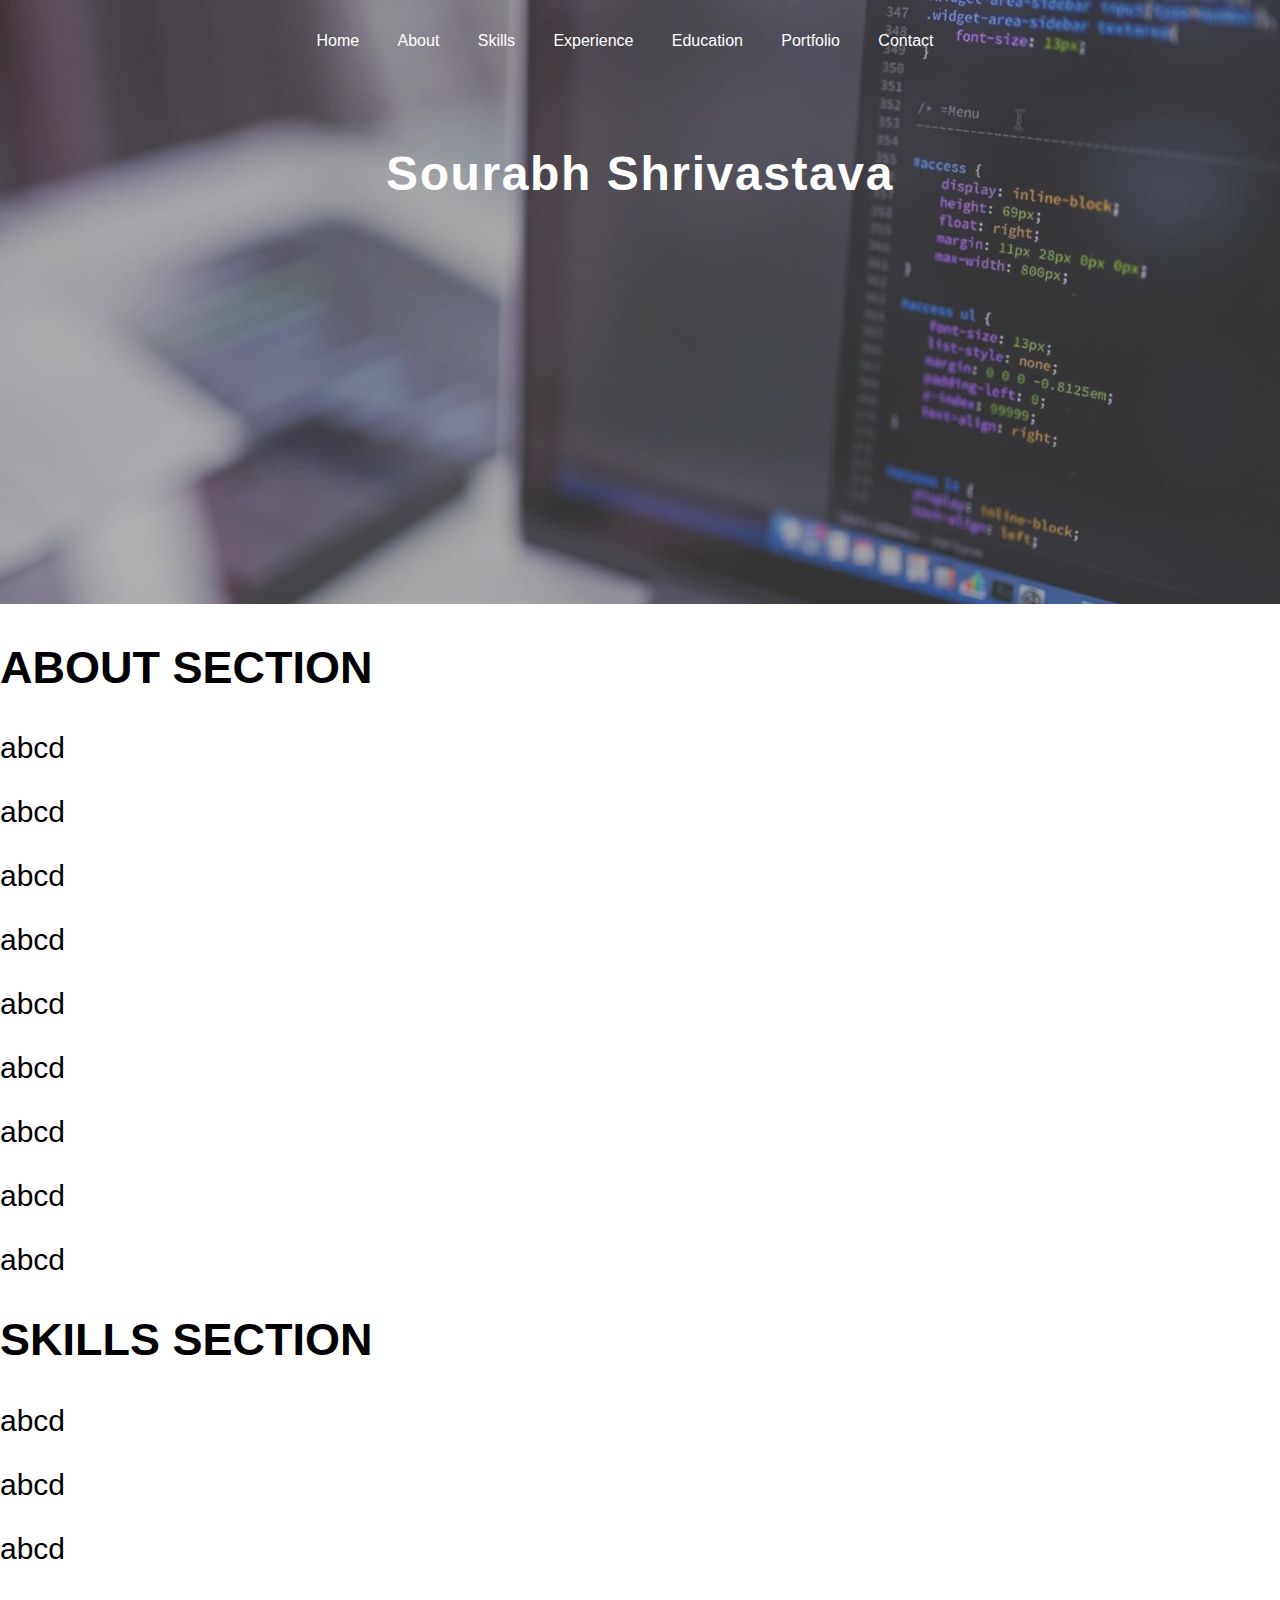
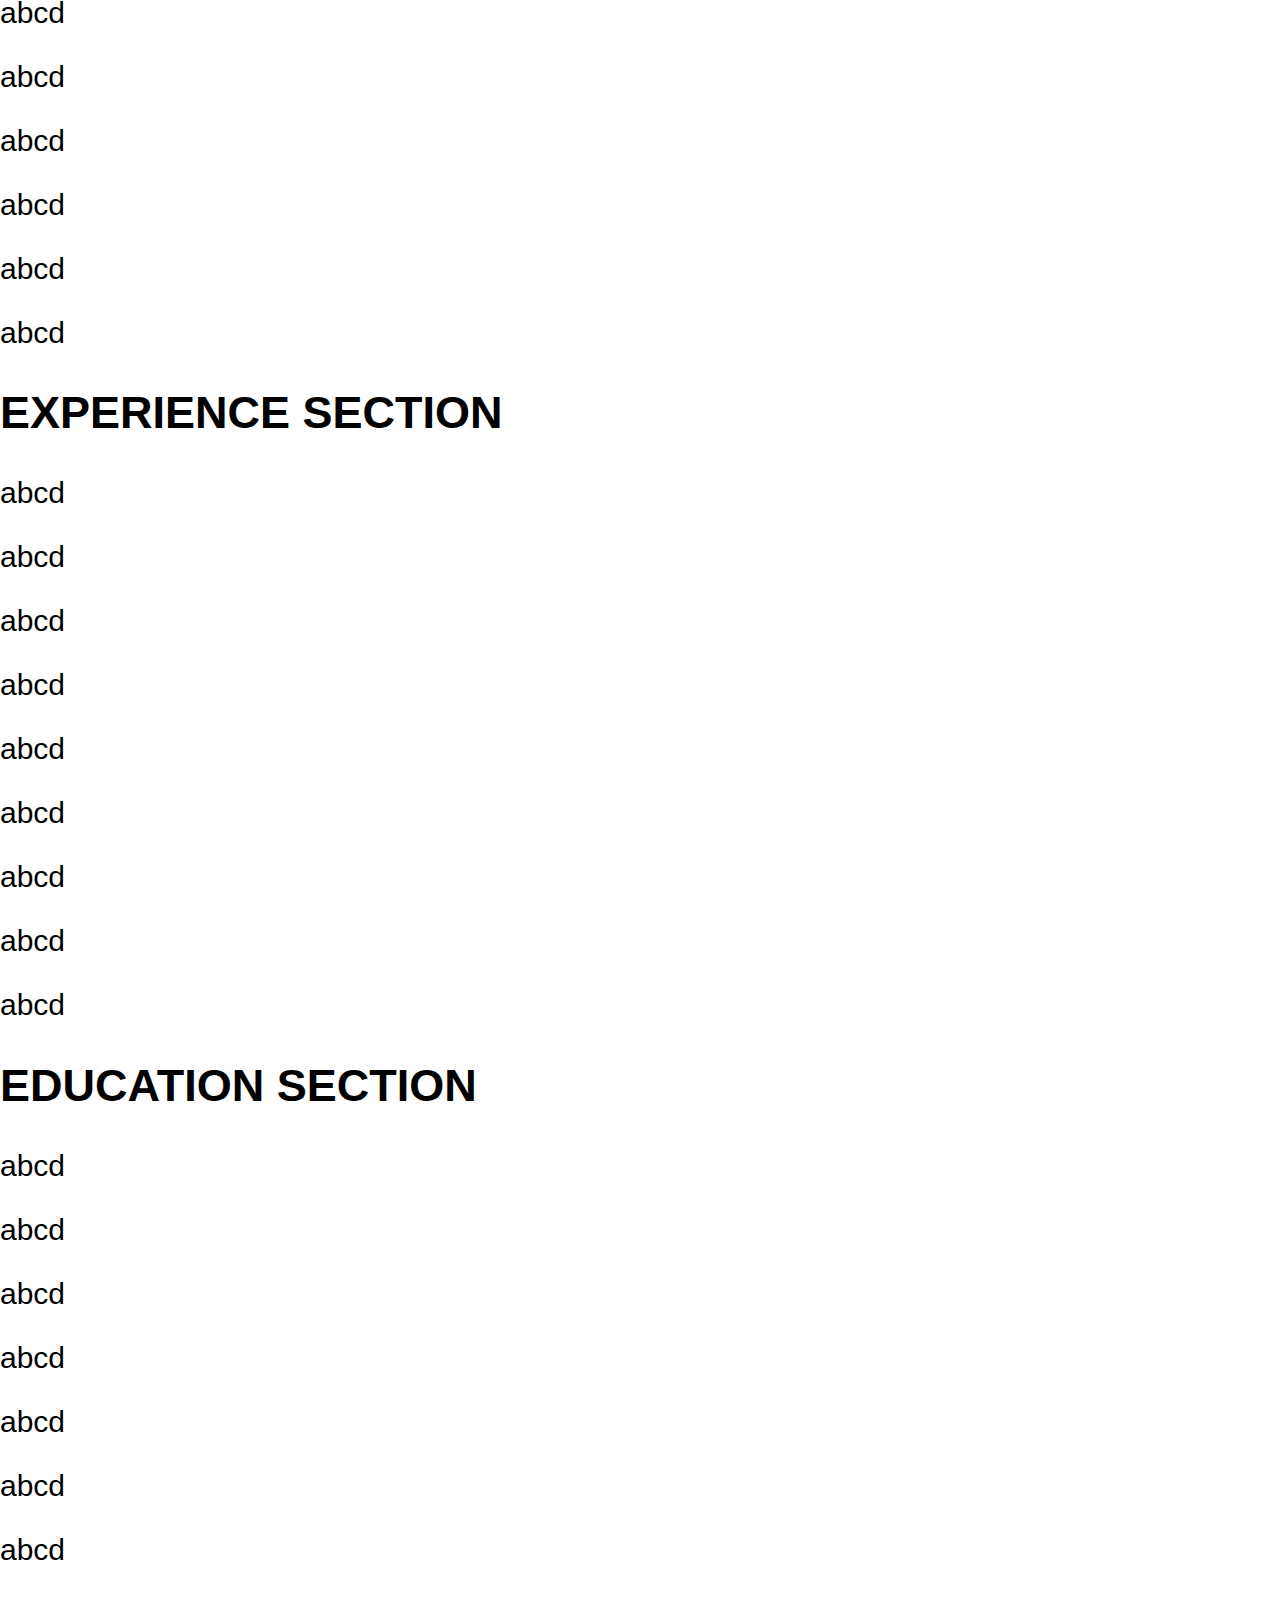
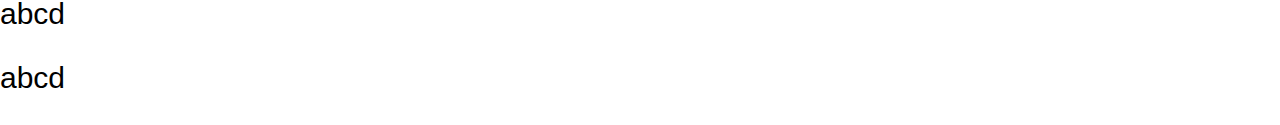
==== index.html @ e93d4e54 "Add header section" ====
<!DOCTYPE html>
<html lang="en">
<head>
	<meta charset="UTF-8">
	<meta name="viewport" content="width=device-width, initial-scale=1.0">
	<title>Sourabh Shrivastava</title>
	<link rel="stylesheet" type="text/css" href="style.css">
	<link rel="stylesheet" href="https://use.fontawesome.com/releases/v5.5.0/css/all.css" integrity="sha384-B4dIYHKNBt8Bc12p+WXckhzcICo0wtJAoU8YZTY5qE0Id1GSseTk6S+L3BlXeVIU" crossorigin="anonymous">
</head>
<body>
	<header id="body-header">

		<nav>
			<ul class="horizontal-list text-center nav-menu">
				<li><a href="#home">Home</a></li>
				<li><a href="#about">About</a></li>
				<li><a href="#skills">Skills</a></li>
				<li><a href="#experience">Experience</a></li>
				<li><a href="#education">Education</a></li>
				<li><a href="#portfolio">Portfolio</a></li>
				<li><a href="#contact">Contact</a></li>
			</ul>
		</nav>

		<br> 

		<div id="name-social-container">
			<div class="text-center">
				<h1 id="my-name">Sourabh Shrivastava</h1>
			</div>
			<div>
				<ul class="horizontal-list text-center social-icons">
					<li>
						<a href="">
							<i class="fab fa-linkedin-in"></i>
						</a>
						<a href="">
							<i class="fab fa-github"></i>
						</a>
						<a href="">
							<i class="fab fa-hackerrank"></i>
						</a>
					</li>
				</ul>
			</div>

		</div>
		
		
	</header>
	<main>
		<section id="about">
			<h2>ABOUT SECTION</h2>
			<p>abcd</p>
			<p>abcd</p>
			<p>abcd</p>
			<p>abcd</p>
			<p>abcd</p>
			<p>abcd</p>
			<p>abcd</p>
			<p>abcd</p>
			<p>abcd</p>
		</section>

		<section id="skills">
			<h2>SKILLS SECTION</h2>
			<p>abcd</p>
			<p>abcd</p>
			<p>abcd</p>
			<p>abcd</p>
			<p>abcd</p>
			<p>abcd</p>
			<p>abcd</p>
			<p>abcd</p>
			<p>abcd</p>
		</section>

		<section id="experience">
			<h2>EXPERIENCE SECTION</h2>
			<p>abcd</p>
			<p>abcd</p>
			<p>abcd</p>
			<p>abcd</p>
			<p>abcd</p>
			<p>abcd</p>
			<p>abcd</p>
			<p>abcd</p>
			<p>abcd</p>
		</section>

		<section id="education">
			<h2>EDUCATION SECTION</h2>
			<p>abcd</p>
			<p>abcd</p>
			<p>abcd</p>
			<p>abcd</p>
			<p>abcd</p>
			<p>abcd</p>
			<p>abcd</p>
			<p>abcd</p>
			<p>abcd</p>
		</section>

		<section id="portfolio"></section>

		<section id="contact"></section>
	</main>
</body>
</html>
---- style.css ----
body {
	margin: 0px;
	font-family: sans-serif;
	font-size: 30px;
}

/*Body Header*/

#body-header {
	height: 65vh;
	opacity: 0.8;
	background-image: url("image/background-image.jpg");
	background-size: cover;
	background-position: bottom;
	background-attachment: fixed;
	padding-top: 1.2rem;
}

/*Horizontal List*/

.horizontal-list {
	list-style: none;
	padding-left: 0px;
	margin: 0px;
}

.horizontal-list li {
	display: inline-block;
	margin: 0px 30px 30px 0px;
	font-weight: 100;
    font-size: 1rem;
}

.horizontal-list li a {
	color: white;
	/*font-size: 20px;*/
	text-decoration: none;
}

.nav-menu li a:hover {
	color: lightgrey;
	border-bottom: 1px solid white;
}

.text-center {
	text-align: center;
}

#my-name {
	color: white;
	font-size: 3rem;
	letter-spacing: 0.1rem;
	font-weight: 700;
	margin-bottom: 0.5rem;
}

.social-icons li a i{
	margin: 12px;
	padding: 5px;
	font-size: 1rem;
	border-radius: 50%;
}

.social-icons li a i:hover {
	box-shadow: 0px 0px 6px 4px rgba(230, 196, 196, 0.3);
}
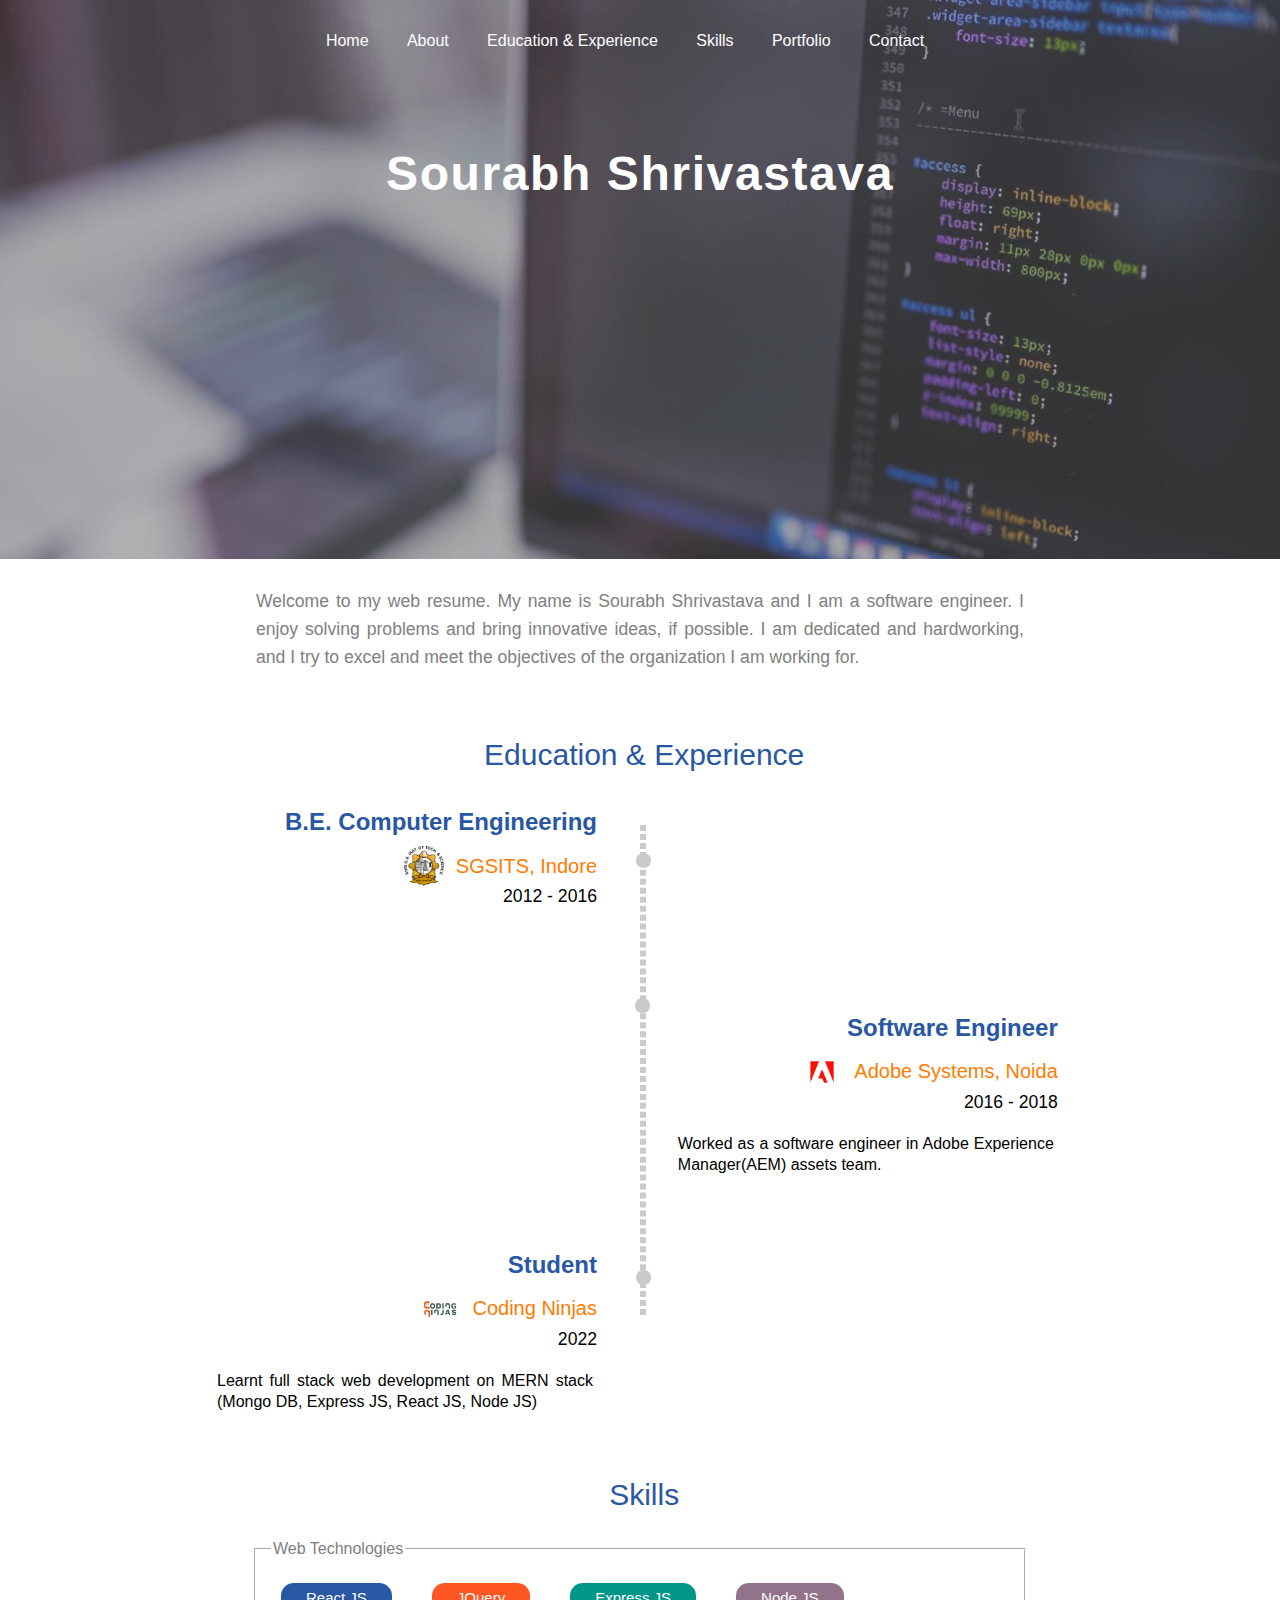
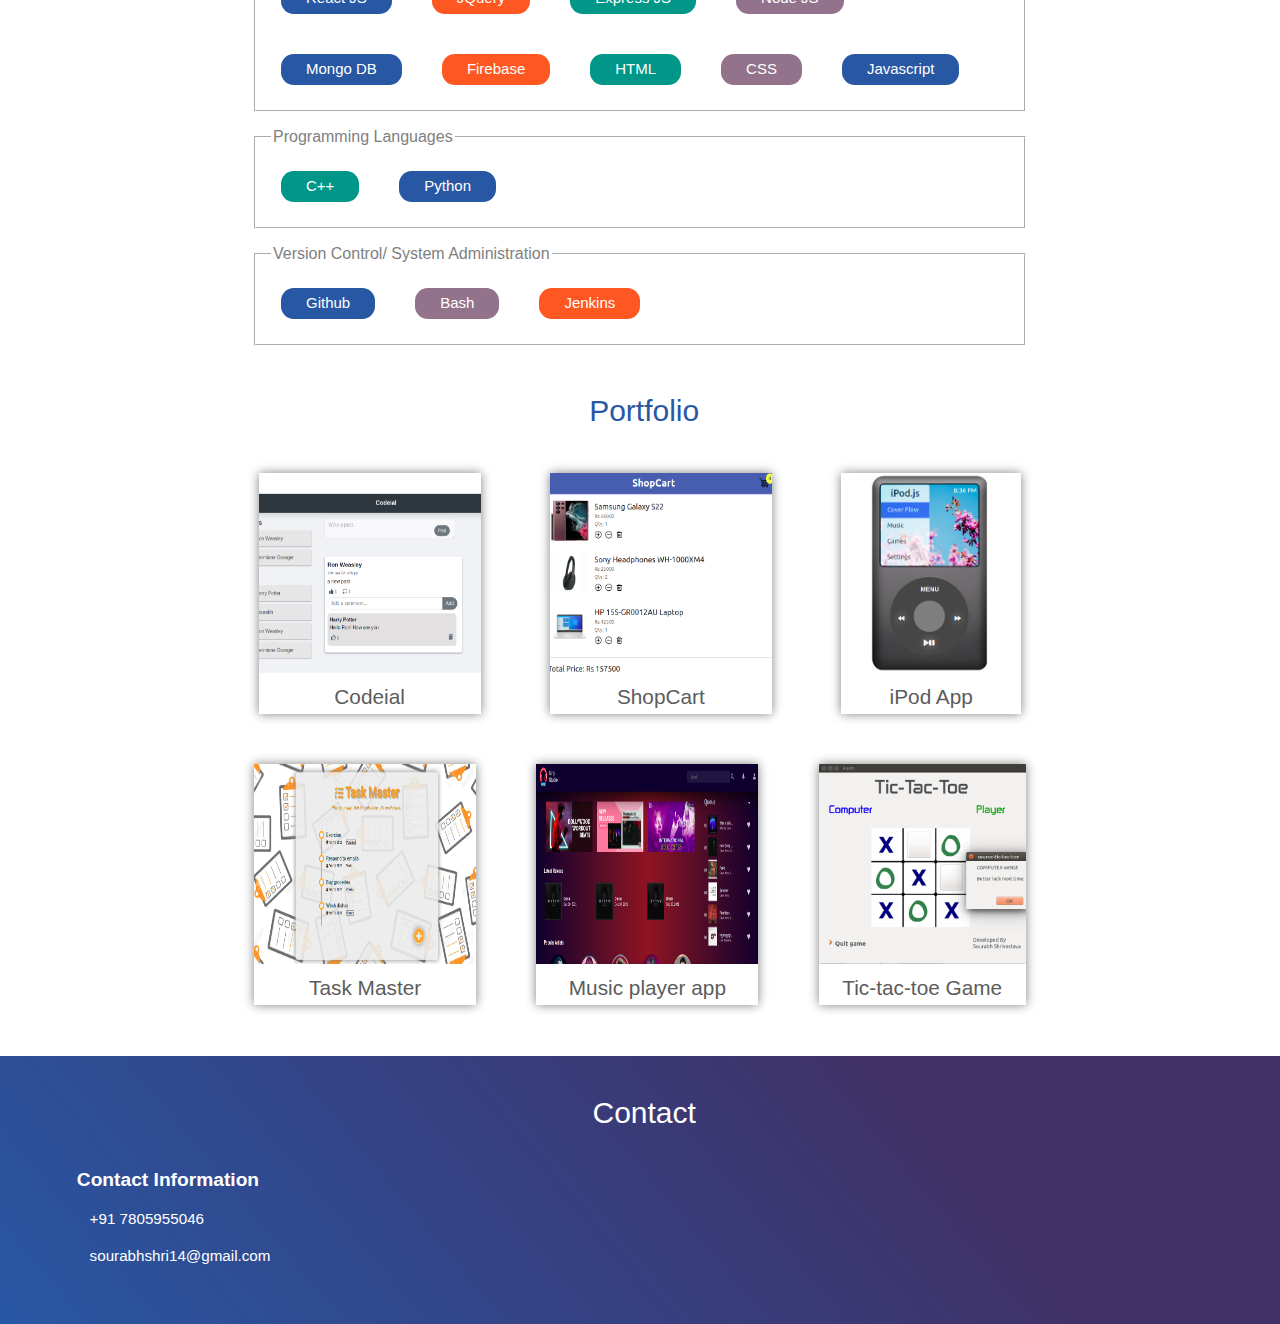
==== commit 47134f28: "Modify resume css and add content" ====
--- a/index.html
+++ b/index.html
@@ -4,8 +4,12 @@
 	<meta charset="UTF-8">
 	<meta name="viewport" content="width=device-width, initial-scale=1.0">
 	<title>Sourabh Shrivastava</title>
-	<link rel="stylesheet" type="text/css" href="style.css">
+	
+	<!-- Font awesome CSS -->
 	<link rel="stylesheet" href="https://use.fontawesome.com/releases/v5.5.0/css/all.css" integrity="sha384-B4dIYHKNBt8Bc12p+WXckhzcICo0wtJAoU8YZTY5qE0Id1GSseTk6S+L3BlXeVIU" crossorigin="anonymous">
+
+    <!-- Custom CSS -->
+    <link rel="stylesheet" type="text/css" href="style.css">
 </head>
 <body>
 	<header id="body-header">
@@ -14,9 +18,8 @@
 			<ul class="horizontal-list text-center nav-menu">
 				<li><a href="#home">Home</a></li>
 				<li><a href="#about">About</a></li>
+				<li><a href="#edu-exp">Education & Experience</a></li>
 				<li><a href="#skills">Skills</a></li>
-				<li><a href="#experience">Experience</a></li>
-				<li><a href="#education">Education</a></li>
 				<li><a href="#portfolio">Portfolio</a></li>
 				<li><a href="#contact">Contact</a></li>
 			</ul>
@@ -31,79 +34,352 @@
 			<div>
 				<ul class="horizontal-list text-center social-icons">
 					<li>
+						<a href="mailto:sourabhshri14@gmail.com">
+							<i class="fas fa-envelope"></i>
+						</a>
 						<a href="">
 							<i class="fab fa-linkedin-in"></i>
 						</a>
-						<a href="">
+						<a href="https://github.com/sourabh14" target="_blank">
 							<i class="fab fa-github"></i>
 						</a>
-						<a href="">
+						<!-- <a href="">
 							<i class="fab fa-hackerrank"></i>
+						</a> -->
+						<!-- <a href="https://sourabhshrivastava.medium.com/" target="_blank">
+							<img src="image/interviewbitlogo3.png" alt="ibitlogo">
+						</a> -->
+						<a href="https://sourabhshrivastava.medium.com/" target="_blank">
+							<i class="fab fa-medium-m"></i>
 						</a>
 					</li>
 				</ul>
 			</div>
 
 		</div>
-		
-		
 	</header>
+
 	<main>
 		<section id="about">
-			<h2>ABOUT SECTION</h2>
-			<p>abcd</p>
-			<p>abcd</p>
-			<p>abcd</p>
-			<p>abcd</p>
-			<p>abcd</p>
-			<p>abcd</p>
-			<p>abcd</p>
-			<p>abcd</p>
-			<p>abcd</p>
+			<div id="about-para">
+				<p>Welcome to my web resume. My name is Sourabh Shrivastava and I am a software engineer. I enjoy solving problems and bring innovative ideas, if possible. I am dedicated and hardworking, and I try to excel and meet the objectives of the organization I am working for.</p>
+			</div>
+		</section>
+
+		<section id="edu-exp">
+			<div class="section-heading">
+				<span>
+					<i class="fas fa-briefcase"></i>
+				</span>
+				<span>
+					Education & Experience
+				</span>
+			</div>
+
+			<div class="timeline">
+                <div class="timeline-box">
+                	<div class="timeline-head">
+                        <h1>B.E. Computer Engineering</h1>
+                        <div class="flexDisplay">
+                        	<img src="image/logo/sgsits.png" alt="sgsits logo">
+                        	<h4 class="no-bold">SGSITS, Indore</h4>
+                        </div>
+                        
+                        <h6 class="no-bold">2012 - 2016</h6>
+                    </div>
+                    <div class="timeline-body">
+                        <p></p>
+                    </div>
+                </div>
+                <div class="timeline-box">
+                	<div class="timeline-head">
+                        <img src="">
+                        <h1>Software Engineer</h1>
+                        <div class="flexDisplay">
+                        	<img src="image/logo/adobe-logo.png" alt="adobe logo">
+                        	<h4 class="no-bold">Adobe Systems, Noida</h4>
+                        </div>
+                        
+                        <h6 class="no-bold">2016 - 2018</h6>
+                    </div>
+                    <div class="timeline-body">
+                        <p>
+                        	Worked as a software engineer in Adobe Experience Manager(AEM) assets team. 
+                        </p>
+                    </div>
+                </div>
+                <div class="timeline-box">
+                	<div class="timeline-head">
+                        <img src="">
+                        <h1>Student</h1>
+                        <div class="flexDisplay">
+                        	<img src="image/logo/cn-logo.jpeg" alt="cn logo">
+                        	<h4 class="no-bold">Coding Ninjas</h4>
+                        </div>
+                        <h6 class="no-bold">2022</h6>
+                    </div>
+                    <div class="timeline-body">
+                        <p>
+                        	Learnt full stack web development on MERN stack (Mongo DB, Express JS, React JS, Node JS)
+                        </p>
+                    </div>
+                </div>
+                <div class="timeline-divider">
+                    <div class="timeline-traveller">
+                        <i class="fas fa-plane"></i>
+                    </div>
+                </div>
+            </div>
 		</section>
 
 		<section id="skills">
-			<h2>SKILLS SECTION</h2>
-			<p>abcd</p>
-			<p>abcd</p>
-			<p>abcd</p>
-			<p>abcd</p>
-			<p>abcd</p>
-			<p>abcd</p>
-			<p>abcd</p>
-			<p>abcd</p>
-			<p>abcd</p>
-		</section>
-
-		<section id="experience">
-			<h2>EXPERIENCE SECTION</h2>
-			<p>abcd</p>
-			<p>abcd</p>
-			<p>abcd</p>
-			<p>abcd</p>
-			<p>abcd</p>
-			<p>abcd</p>
-			<p>abcd</p>
-			<p>abcd</p>
-			<p>abcd</p>
-		</section>
-
-		<section id="education">
-			<h2>EDUCATION SECTION</h2>
-			<p>abcd</p>
-			<p>abcd</p>
-			<p>abcd</p>
-			<p>abcd</p>
-			<p>abcd</p>
-			<p>abcd</p>
-			<p>abcd</p>
-			<p>abcd</p>
-			<p>abcd</p>
-		</section>
-
-		<section id="portfolio"></section>
-
-		<section id="contact"></section>
+			<div class="section-heading">
+				<span>
+					<i class="fas fa-chalkboard-teacher"></i>
+				</span>
+				<span>
+					Skills
+				</span>
+			</div>
+
+			<fieldset class="fieldset-skills">
+				<legend class="legend-skills">Web Technologies</legend>
+				<div class="skills-display">
+					<div class="skill-progress">
+	                    <div class="mb-blue">
+	                        <div class="skill-name">
+	                            <span> React JS </span>
+	                        </div>
+	                    </div>
+	                </div>
+	                <div class="skill-progress">
+	                    <div class="mb-orange">
+	                        <div class="skill-name">
+	                            <span> JQuery </span>
+	                        </div>
+	                    </div>
+	                </div>
+	                <div class="skill-progress">
+	                    <div class="mb-teal">
+	                        <div class="skill-name">
+	                            <span> Express JS </span>
+	                        </div>
+	                    </div>
+	                </div>
+	                <div class="skill-progress">
+	                    <div class="mb-light-purple">
+	                        <div class="skill-name">
+	                            <span> Node JS </span>
+	                        </div>
+	                    </div>
+	                </div>
+	                <div class="skill-progress">
+	                    <div class="mb-blue">
+	                        <div class="skill-name">
+	                            <span> Mongo DB </span>
+	                        </div>
+	                    </div>
+	                </div>
+	                <div class="skill-progress">
+	                    <div class="mb-orange">
+	                        <div class="skill-name">
+	                            <span> Firebase </span>
+	                        </div>
+	                    </div>
+	                </div>
+	                <div class="skill-progress">
+	                    <div class="mb-teal">
+	                        <div class="skill-name">
+	                            <span> HTML </span>
+	                        </div>
+	                    </div>
+	                </div>
+	                <div class="skill-progress">
+	                    <div class="mb-light-purple">
+	                        <div class="skill-name">
+	                            <span> CSS </span>
+	                        </div>
+	                    </div>
+	                </div>
+	                <div class="skill-progress">
+	                    <div class="mb-blue">
+	                        <div class="skill-name">
+	                            <span> Javascript </span>
+	                        </div>
+	                    </div>
+	                </div>
+	            </div>
+			</fieldset>
+
+			<fieldset class="fieldset-skills">
+				<legend class="legend-skills">Programming Languages</legend>
+				<div class="skills-display">
+					<div class="skill-progress">
+	                    <div class="mb-teal">
+	                        <div class="skill-name">
+	                            <span> C++ </span>
+	                        </div>
+	                    </div>
+	                </div>
+	                <div class="skill-progress">
+	                    <div class="mb-blue">
+	                        <div class="skill-name">
+	                            <span> Python </span>
+	                        </div>
+	                    </div>
+	                </div>
+				</div>
+                
+            </fieldset>
+
+            <fieldset class="fieldset-skills">
+            	<legend class="legend-skills">Version Control/ System Administration</legend>
+            	<div class="skills-display">
+            		<div class="skill-progress">
+	                    <div class="mb-blue">
+	                        <div class="skill-name">
+	                            <span> Github </span>
+	                        </div>
+	                    </div>
+	                </div>
+            		<div class="skill-progress">
+	                    <div class="mb-light-purple">
+	                        <div class="skill-name">
+	                            <span> Bash </span>
+	                        </div>
+	                    </div>
+	                </div>
+	                <div class="skill-progress">
+	                    <div class="mb-orange">
+	                        <div class="skill-name">
+	                            <span> Jenkins </span>
+	                        </div>
+	                    </div>
+	                </div>
+            	</div>
+            </fieldset>
+		</section>
+
+		<section id="portfolio">
+			<div class="section-heading">
+				<span>
+					<i class="fas fa-th-list"></i>
+				</span>
+				<span> Portfolio </span>
+			</div>
+
+			<div id="portfolio-container">
+				<a href="https://github.com/sourabh14/codeial" target="_blank" class="project">
+					<div class="project-container">
+						<img src="image/projects/codeial-home.png" alt="project image">
+						<div class="project-details">
+	                        <p> A social media app</p>
+	                    </div>
+	                    <div class="project-title">
+	                    	Codeial
+	                    </div>
+					</div>
+				</a>
+
+				<a href="https://github.com/sourabh14/shopcart" target="_blank" class="project">
+					<div class="project-container">
+						<img src="image/projects/shopcart.png" alt="project image">
+						<div class="project-details">
+	                        <p> Shopping cart app created using React JS and Firebase. </p>
+	                    </div>
+	                    <div class="project-title">
+	                    	ShopCart
+	                    </div>
+					</div>
+				</a>
+
+				<a href="https://github.com/sourabh14/ipod" target="_blank" class="project">
+					<div class="project-container">
+						<img src="image/projects/ipod.png" alt="project image">
+						<div class="project-details">
+	                        <p> iPod simulation using React JS. </p>
+	                    </div>
+	                    <div class="project-title">
+	                    	iPod App
+	                    </div>
+					</div>
+				</a>
+
+				<a href="https://github.com/sourabh14/task-master" target="_blank" class="project">
+					<div class="project-container">
+						<img src="image/projects/taskmaster.png" alt="project image">
+						<div class="project-details">
+	                        <p> An interactive todo list, that helps you to plan your productive day. </p>
+	                    </div>
+	                    <div class="project-title">
+	                    	Task Master
+	                    </div>
+					</div>
+				</a>
+
+				<a href="https://github.com/sourabh14/music-player" target="_blank" class="project">
+					<div class="project-container">
+						<img src="image/projects/musicplayer.png" alt="project image">
+						<div class="project-details">
+	                        <p> Front end of a music player application using HTML and CSS. </p>
+	                    </div>
+	                    <div class="project-title">
+	                    	Music player app
+	                    </div>
+					</div>
+				</a>
+
+				<a href="https://github.com/sourabh14/Tic-tac-toe-game" target="_blank" class="project">
+					<div class="project-container">
+						<img src="image/projects/tictactoe.png" alt="project image">
+						<div class="project-details">
+	                        <p> An interactive tic-tac-toe game, designed using Qt framework </p>
+	                    </div>
+	                    <div class="project-title">
+	                    	Tic-tac-toe Game
+	                    </div>
+					</div>
+				</a>
+				
+			</div>	
+		</section>
+
+		<section id="contact">
+			<div class="section-heading">
+				<span>
+					<i class="fas fa-address-card"></i>
+				</span>
+				<span>
+					Contact
+				</span>
+			</div>
+			<!-- <p>something</p> -->
+			<div id="contact-container">
+                <div id="my-details-container">
+
+                    <!-- <h3> Get In touch </h3> -->
+                   <!--  <p> Lorem Ipsum has been the industry's standard dummy text ever since the 1500s, when an unknown printer took a galley of type and scrambled it to make a type specimen book. </p> -->
+
+                    <h3> Contact Information </h3>
+                    <!-- <div class="my-details-info-container">
+                        <i class="fas fa-map-marker-alt"></i>
+                        <span>Bilaspur, India</span>
+                    </div> -->
+                    <div class="my-details-info-container">
+                        <i class="fas fa-mobile-alt"></i>
+                        <span>+91 7805955046</span>
+                    </div>
+                    <div class="my-details-info-container">
+                        <i class="far fa-envelope"></i>
+                        <span>sourabhshri14@gmail.com</span>
+                    </div>
+                </div>
+            </div>
+
+		</section>
 	</main>
+
+
+	<script src="script.js"></script>
 </body>
 </html>--- a/style.css
+++ b/style.css
@@ -1,3 +1,7 @@
+html {
+	scroll-behavior: smooth;
+}
+
 body {
 	margin: 0px;
 	font-family: sans-serif;
@@ -7,7 +11,7 @@
 /*Body Header*/
 
 #body-header {
-	height: 65vh;
+	height: 60vh;
 	opacity: 0.8;
 	background-image: url("image/background-image.jpg");
 	background-size: cover;
@@ -63,4 +67,403 @@
 
 .social-icons li a i:hover {
 	box-shadow: 0px 0px 6px 4px rgba(230, 196, 196, 0.3);
-}+}
+
+/* Main section */
+
+section {
+	width: 100%;
+	display: flex;
+	flex-direction: column;
+	align-items: center;
+}
+
+.section-heading {
+	width: auto;
+	padding: 20px 10px 10px;
+	margin: 10px auto;
+	font-weight: 400;
+}
+
+.section-heading span {
+	font-size: 30px;
+	color: #2857a4;
+	display: inline-block;
+	padding-top: 10px;
+	margin-right: 0.5rem;
+}
+
+/*About */
+#about-para {
+	padding: 10px;
+    width: 60%;
+    height: 100%;
+    margin: auto;
+    font-family: Arial, Helvetica, sans-serif;
+    text-align: justify;
+    color: grey;
+    line-height: 28px;
+    font-weight: 500;
+    font-size: 1.1rem;
+}
+
+/*Timeline*/
+
+.timeline {
+    position: relative;
+    width: 75%;
+    /*border: 2px solid black;*/
+
+}
+
+.timeline-box {
+    position: relative;
+    margin: 5px;
+    width: 40%;
+    left: 5%;
+    min-height: 150px;
+    /*border: 2px solid black;*/
+}
+
+.timeline-box:nth-child(2n) {
+    left: 53%;
+}
+
+.timeline-box:nth-child(2n+1)::after {
+    content: '';
+    position: absolute;
+    top: 30%;
+    right: -14%;
+    border-radius: 50%;
+    width: 0.9rem;
+    height: 0.9rem;
+    background-color: #cacaca;    
+    z-index: 1;
+}
+
+
+.timeline-box:nth-child(2n)::after {
+    content: '';
+    position: absolute;
+    top: 15%;
+    left: -10%;
+    border-radius: 50%;
+    width: 0.9rem;
+    height: 0.9rem;
+    background-color: #cacaca; 
+    z-index: 1;
+}
+
+.timeline-divider {
+    position: absolute;
+    height: 75%;
+    width: 0;
+    border: 3px dashed #cacaca;
+    top: 5%;
+    left: 50%;
+}
+
+.timeline-traveller {
+    position: sticky;
+    top: 30%;
+    transform: rotate(90deg);
+    z-index: 2;
+    color: #2857a4;
+}
+
+.timeline-head {
+  text-align: right;
+}
+
+#sgsits-logo {
+  position: absolute;
+  height: 40px;
+    right: 54%;
+    top: 39%;
+}
+
+.flexDisplay {
+    display: flex;
+    align-items: center;
+    justify-content: flex-end;
+}
+
+.flexDisplay img {
+    height: 40px;
+    margin-right: 12px;
+}
+
+.timeline-head h1 {
+  font-size: 1.5rem;
+  margin-bottom: 10px;
+  color: #2857a4;
+}
+
+.timeline-head h4 {
+  font-size: 1.25rem;
+  color: #ff7b00;
+  margin: 0px 0px;
+}
+
+.timeline-head h6 {
+  font-size: 1.1rem;
+  margin: 0px;
+}
+
+.timeline-body {
+  padding: 4px;
+  text-align: justify;
+  line-height: 1.35rem;
+}
+
+.timeline-body p {
+  font-size: 1rem;
+}
+
+
+/*Skills*/
+.fieldset-skills {
+	width: 60%;
+	border-color: #ffffff;
+	padding: 0px;
+	margin: 8px 0px;
+}
+
+.legend-skills {
+	font-size: 1rem;
+	margin-left: 15px;
+	font-family: Arial, Helvetica, sans-serif;
+	color: grey;
+}
+
+.skills-display {
+	/*border: 2px solid black;*/
+	padding: 5px;
+	display: flex;
+	flex-wrap: wrap;
+
+	/*opacity: 0;
+	transform: translateY(100px);
+	transition: opacity 1s ease, transform 1s ease;*/
+}
+
+/*.skills-display.visible {
+	opacity: 1;
+	transform: translateX(0);
+}*/
+
+.skill-progress {
+    margin: 20px;
+    border-radius: 0.8rem;
+    overflow: hidden;
+}
+
+.skill-name {
+    font-size: 15px;
+    /*font-weight: bold;*/
+    color: white;
+    padding: 6px 20px 8px 20px;
+}
+
+.skill-name span {
+    margin: 0;
+    padding: 5px;
+}
+
+.mb-blue {
+    background-color: #2857a4;
+}
+
+.mb-orange {
+    background-color: #ff5722;
+}
+
+
+.mb-teal {
+    background-color: #009688;
+}
+
+.mb-light-purple {
+    background-color: #93738c;
+}
+
+/*Portfolio*/
+
+#portfolio-container {
+	box-sizing: border-box;
+    display: flex;
+    flex-wrap: wrap;
+    justify-content: space-around;
+    width: 65%;
+    /*padding: 0 50px;*/
+    margin-bottom: 2%;
+}
+
+.project-container {
+	max-width: 222px;
+    overflow: hidden;
+    margin: 25px;
+    background-size: cover;
+    background-repeat: no-repeat;
+    position: relative;
+    box-shadow: 0px 0px 10px grey;
+}
+
+.project-container img {
+	width: 100%;
+    height: 200px;
+}
+
+.project-details {
+	transition: all 0.3s ease-in-out;
+    position: absolute;
+    top: 0;
+    left: 0;
+    height: 100%;
+    color: transparent;
+    text-align: center;
+    padding: 10px;
+    font-size: 1.5rem;
+}
+
+.project-container:hover {
+	box-shadow: 0 0 20px #74ADC8;
+}
+
+.project-container:hover .project-details {
+	background-color: #80808078;
+    color: white;
+}
+
+.project {
+    color: #5c5c5c;
+    text-decoration: none; !important
+}
+
+.project:hover {
+    color: #5c5c5c;
+    text-decoration:none; !important
+    cursor:pointer;  
+}
+
+.project-title {
+	font-size: 1.3rem;
+	text-align: center;
+	padding: 5px;
+}
+
+/* Contact Form */
+
+#contact {
+    background-color: #0abcf9;
+    background-image: linear-gradient(50deg, #2857a4 0%, #403066 74%);
+    /*background-image: linear-gradient(50deg,#2857a4 0%, #5378b1 74%);*/
+    /*background-image: linear-gradient(170deg,#2857a4 0%, #8496b2 74%);*/
+    /*background-image: linear-gradient(315deg, #2a2a72 0%, #009ffd 74%);*/
+    /*background-image: linear-gradient(to right,#13226fe0, #5473a2e0, #434ba8e0);*/
+    /*background-color: #13386fe0;*/
+    color: white;
+    padding-bottom: 40px;
+    align-items: flex-start;
+}
+
+#contact span {
+    color: white;
+}
+
+#contact-container {
+    margin-left: 6%;
+}
+
+#my-details-container {
+}
+
+#my-details-container h3 {
+    color: white;
+    font-weight: 550;
+    font-size: 1.2rem;
+}
+
+#contact-form-container {
+    width: 50%;
+}
+
+#my-details-container p {
+    color: #d9dcdd;
+    font-size: 0.9rem;
+}
+
+.my-details-info-container {
+    margin-bottom: 20px;
+    color: #d9dcdd;
+    display: flex;
+    align-items: center;
+}
+
+.my-details-info-container span {
+    margin-left: 0.8rem;
+    font-size: 0.95rem;
+}
+
+.my-details-info-container i {
+    color: white;
+}
+
+.my-details-icon {
+    width: 1rem;
+    height: 1rem;
+    vertical-align: bottom;
+    margin-right: 0.5rem;
+}
+
+
+#contact-form input,
+textarea {
+    max-width: 90%;
+    margin: 15px;
+    padding: 4px 10px;
+    border: 0px solid transparent;
+    border-bottom: 2px solid white;
+    /*#2857a4*/
+    color: var(--contact-light-text-color);
+    background: transparent;
+    width: 90%;
+    line-height: 1.6;
+    font-size: 1.05rem;
+}
+
+
+
+#contact-form button[type="submit"] {
+    background: transparent;
+    /*#1a1a1a;*/
+    font-size: 0.95rem;
+    border: 2px solid white;
+    margin-top: 5%;
+    margin-left: 35%;
+    border-radius: 2px;
+    color: white;
+    font-family: sans-serif;
+    font-weight: 700;
+    letter-spacing: 0.046875em;
+    line-height: 1;
+    padding: 0.8em 0.8em 0.78em;
+    text-transform: uppercase;
+}
+
+#contact-form button:hover {
+    background: white;
+    color: #13386fe0;
+}
+
+#contact .social-icons li a i {
+
+    font-size: 1.2rem;
+    margin: 40px 10px 10px;
+    padding: 10px 14px 20px 10px;
+
+}
+
+.no-bold {
+  font-weight: 400;
+}
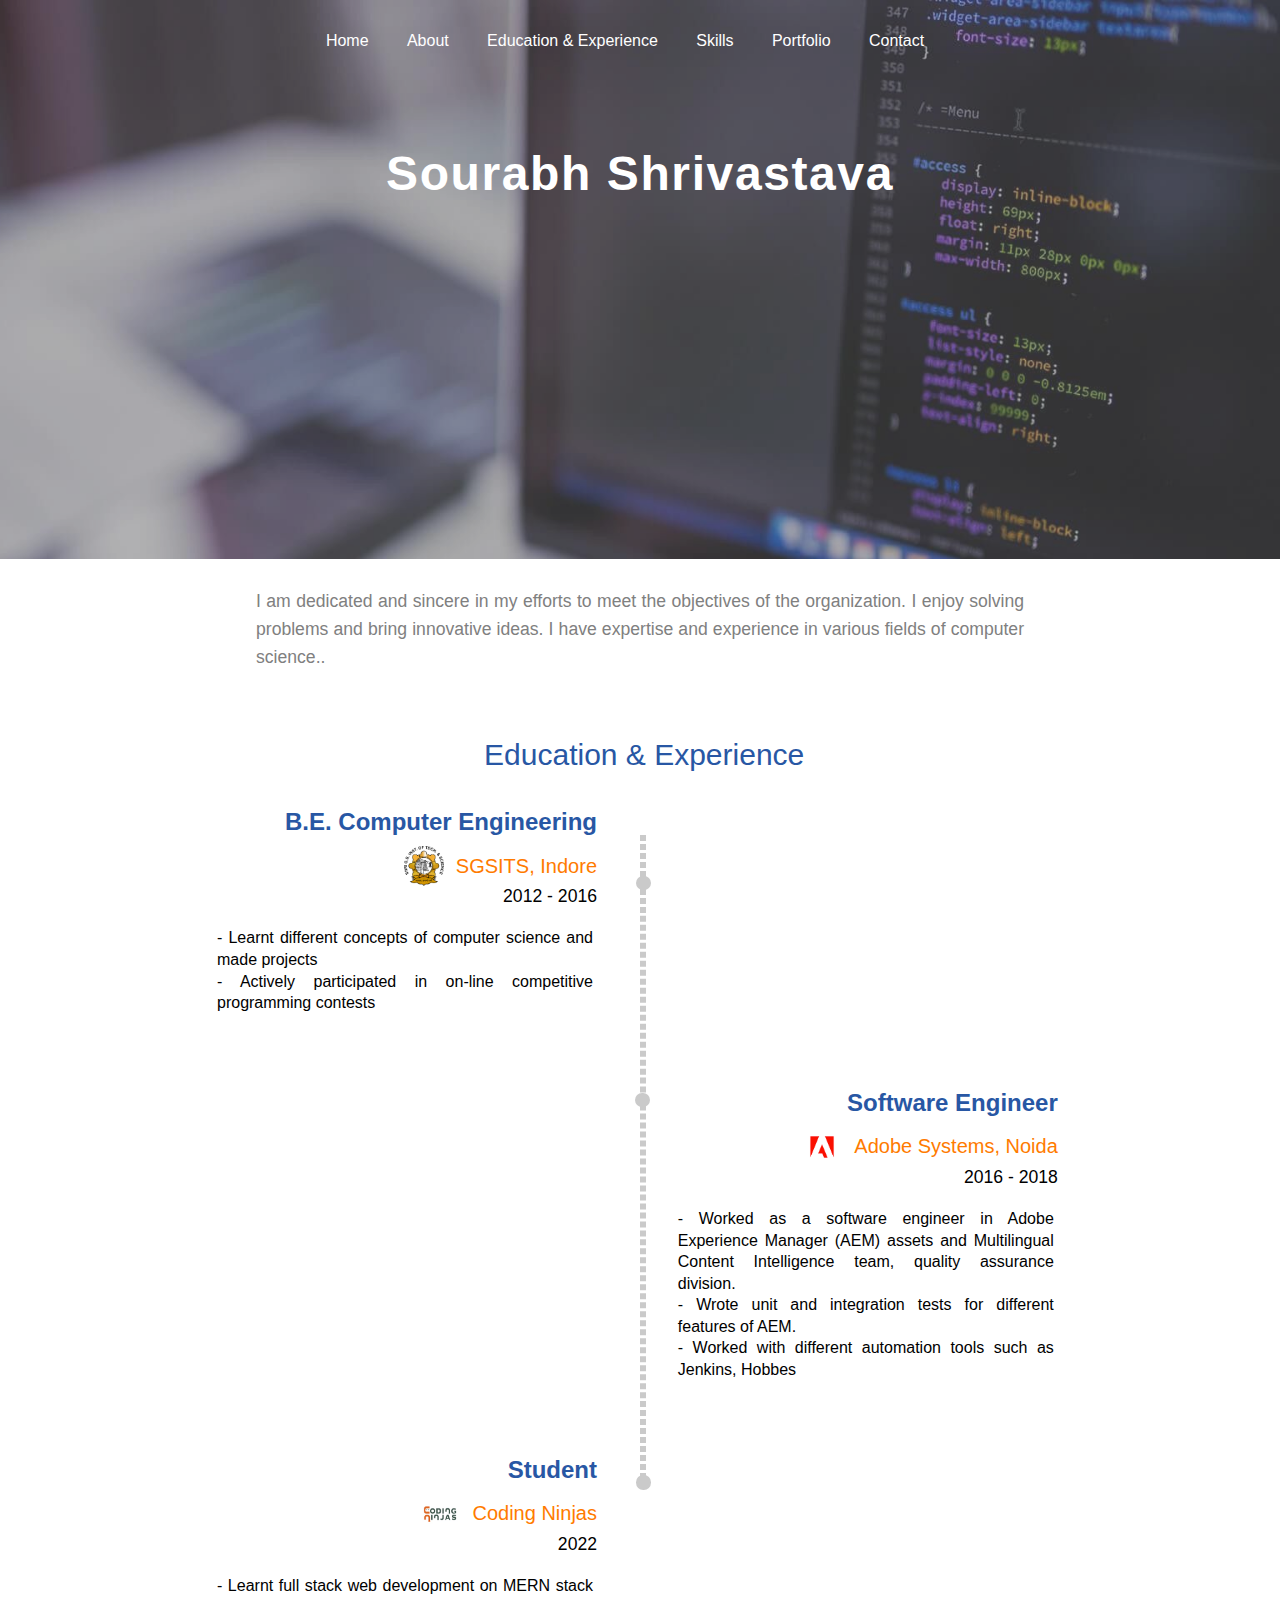
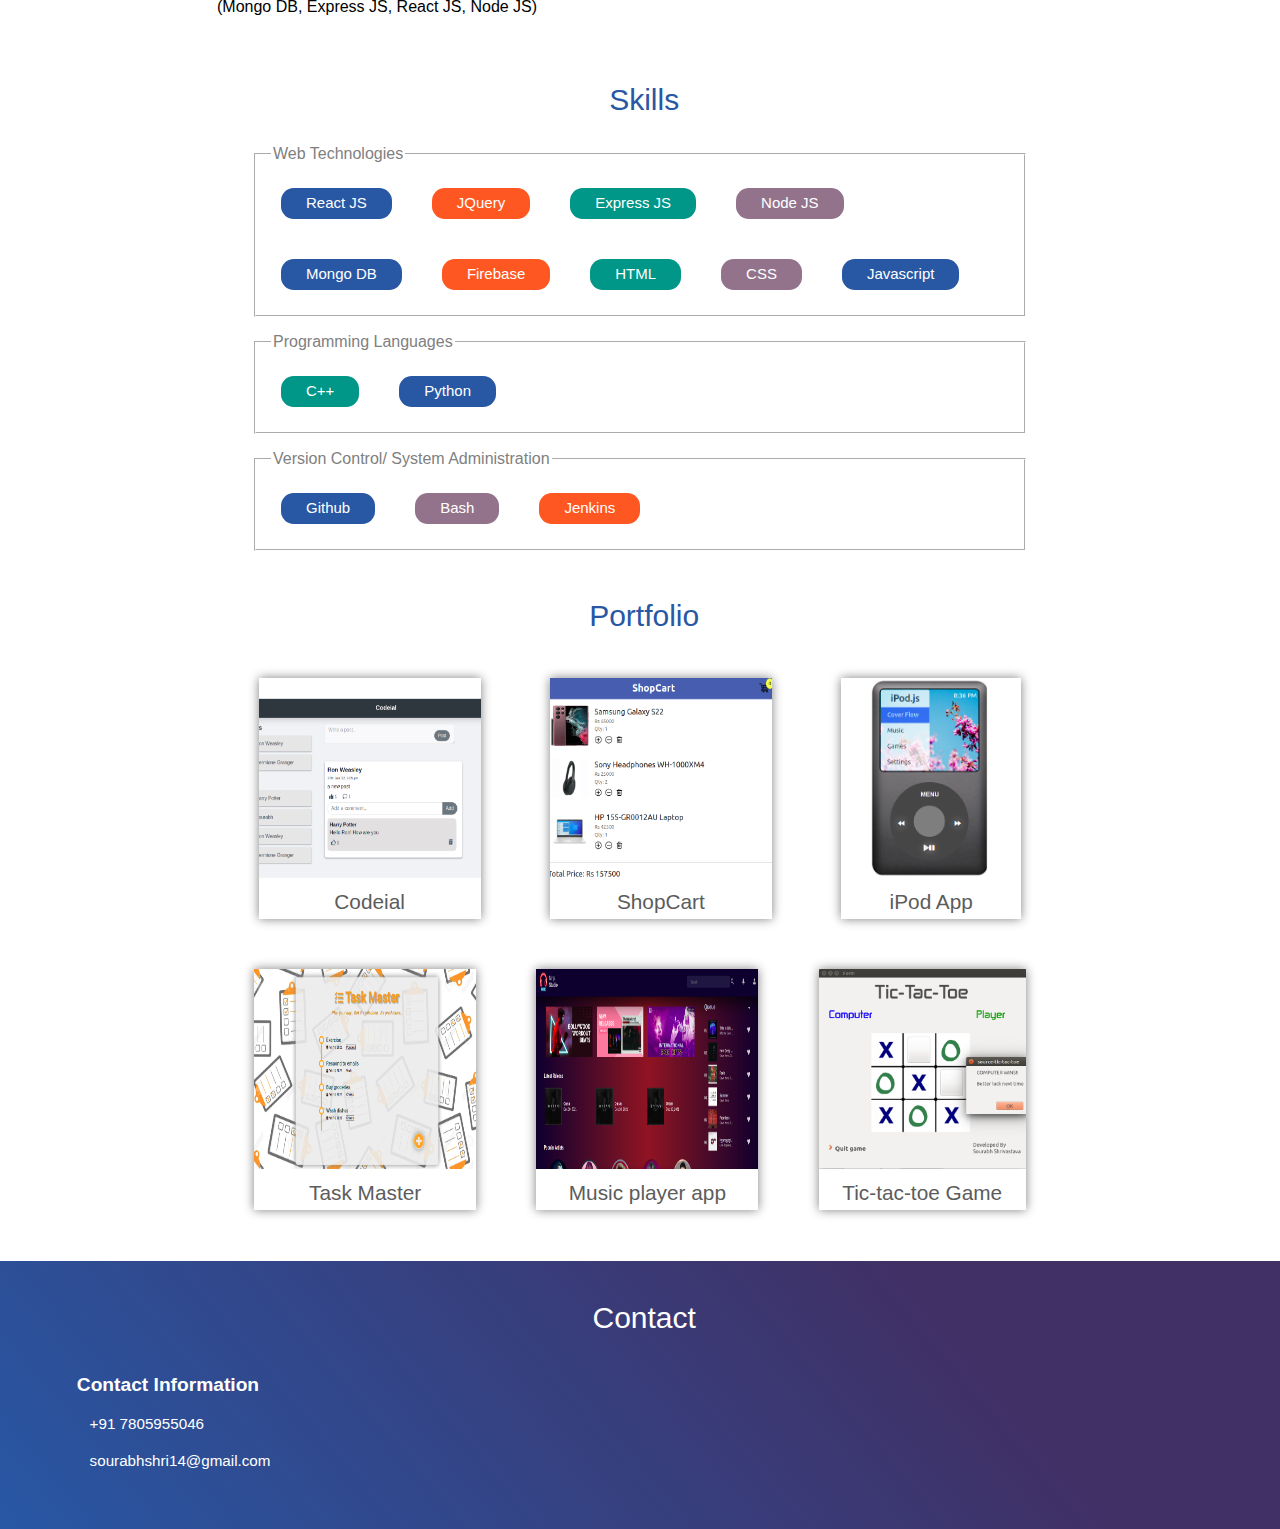
==== commit 795c7798: "Modify resume" ====
--- a/index.html
+++ b/index.html
@@ -62,7 +62,7 @@
 	<main>
 		<section id="about">
 			<div id="about-para">
-				<p>Welcome to my web resume. My name is Sourabh Shrivastava and I am a software engineer. I enjoy solving problems and bring innovative ideas, if possible. I am dedicated and hardworking, and I try to excel and meet the objectives of the organization I am working for.</p>
+				<p>I am dedicated and sincere in my efforts to meet the objectives of the organization. I enjoy solving problems and bring innovative ideas. I have expertise and experience in various fields of computer science..</p>
 			</div>
 		</section>
 
@@ -88,7 +88,9 @@
                         <h6 class="no-bold">2012 - 2016</h6>
                     </div>
                     <div class="timeline-body">
-                        <p></p>
+                        <p>- Learnt different concepts of computer science and made projects 
+                        	<br>
+                        - Actively participated in on-line competitive programming contests</p>
                     </div>
                 </div>
                 <div class="timeline-box">
@@ -104,7 +106,11 @@
                     </div>
                     <div class="timeline-body">
                         <p>
-                        	Worked as a software engineer in Adobe Experience Manager(AEM) assets team. 
+                        	- Worked as a software engineer in Adobe Experience Manager (AEM) assets and Multilingual Content Intelligence team, quality assurance division. 
+                        	<br>
+                        	- Wrote unit and integration tests for different features of AEM. 
+                        	<br>
+                        	- Worked with different automation tools such as Jenkins, Hobbes 
                         </p>
                     </div>
                 </div>
@@ -120,7 +126,7 @@
                     </div>
                     <div class="timeline-body">
                         <p>
-                        	Learnt full stack web development on MERN stack (Mongo DB, Express JS, React JS, Node JS)
+                        	- Learnt full stack web development on MERN stack (Mongo DB, Express JS, React JS, Node JS)
                         </p>
                     </div>
                 </div>
